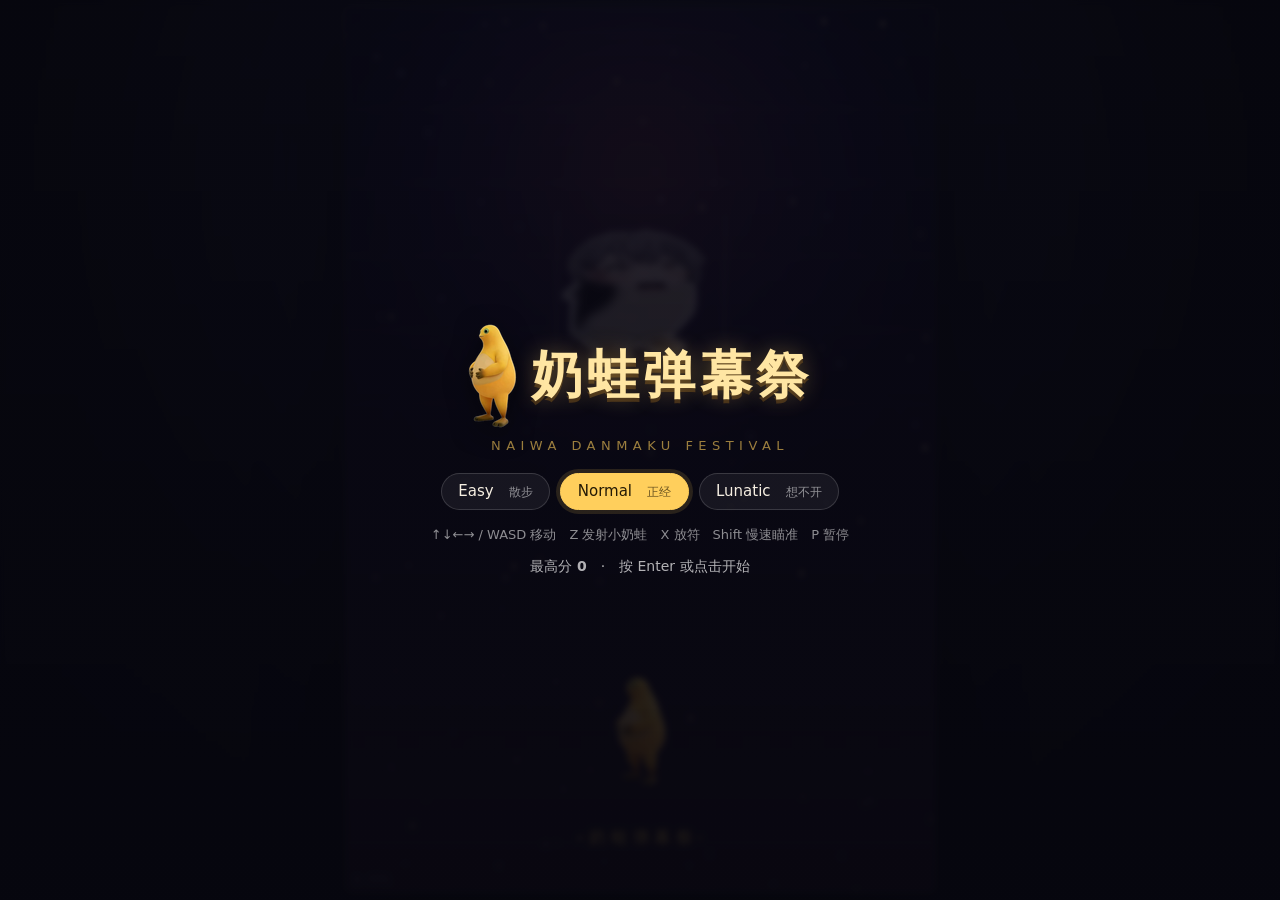
==== play-standalone.html @ 5bd180cc "Naiwa Danmaku Festival: canvas shmup, ready for GitHub Pages" ====
<!DOCTYPE html>
<html lang="zh-CN">
<head>
<meta charset="utf-8">
<meta name="viewport" content="width=device-width, initial-scale=1, maximum-scale=1, user-scalable=no">
<title>奶蛙弹幕祭 · Naiwa Danmaku</title>

<style>
﻿:root {
  --ink: #0b0b17;
  --paper: #f6efe2;
  --accent: #ffcf5c;
  --red: #ff5d5d;
  --teal: #57d6c4;
}

* { box-sizing: border-box; }

html, body {
  margin: 0;
  height: 100%;
  background: radial-gradient(circle at 50% 20%, #1b1b34 0%, #08080f 60%, #04040a 100%);
  color: var(--paper);
  font-family: "Noto Sans SC", "PingFang SC", "Microsoft YaHei", system-ui, sans-serif;
  overflow: hidden;
  -webkit-user-select: none;
  user-select: none;
}

#wrap {
  position: relative;
  height: 100%;
  display: flex;
  align-items: center;
  justify-content: center;
}

#game {
  display: block;
  width: 480px;
  height: 720px;
  border-radius: 6px;
  box-shadow: 0 0 0 1px #ffffff14, 0 30px 80px #000000b0;
  background: #07070f;
  touch-action: none;
}

.screen {
  position: absolute;
  inset: 0;
  display: flex;
  flex-direction: column;
  align-items: center;
  justify-content: center;
  gap: 10px;
  padding: 6vh 8vw;
  text-align: center;
  background: linear-gradient(180deg, #07070fb8, #07070fe0);
  backdrop-filter: blur(3px);
  z-index: 5;
}

.screen.hidden { display: none; }

.logo { display: flex; align-items: center; gap: 14px; }
.logo img { height: clamp(56px, 12vh, 104px); filter: drop-shadow(0 6px 12px #0008); }
.logo h1 {
  margin: 0;
  font-size: clamp(28px, 6vh, 52px);
  letter-spacing: 0.08em;
  color: #ffe6a3;
  text-shadow: 0 0 22px #ffcf5c55, 0 4px 0 #a8701a55;
}

.sub {
  margin: 0;
  letter-spacing: 0.42em;
  font-size: clamp(9px, 1.5vh, 13px);
  color: #ffcf5c99;
}

.menu { display: flex; gap: 10px; margin: 10px 0 4px; flex-wrap: wrap; justify-content: center; }

.menu button {
  font: inherit;
  font-size: clamp(12px, 1.9vh, 15px);
  padding: 0.55em 1.1em;
  color: #f6efe2;
  background: #ffffff0f;
  border: 1px solid #ffffff26;
  border-radius: 999px;
  cursor: pointer;
  transition: 140ms ease;
}

.menu button span { color: #ffffff88; font-size: 0.82em; }
.menu button:hover { background: #ffffff1f; transform: translateY(-1px); }
.menu button.on {
  background: #ffcf5c;
  color: #241a05;
  border-color: #ffcf5c;
  box-shadow: 0 0 0 4px #ffcf5c22;
}
.menu button.on span { color: #241a05aa; }

.hint { margin: 0; font-size: clamp(10px, 1.6vh, 13px); color: #ffffff8a; line-height: 1.7; }
.best { margin: 2px 0 0; font-size: clamp(11px, 1.7vh, 14px); color: #ffffffb0; }
.best b { color: var(--accent); }

#over h2, #pause h2 {
  margin: 0 0 6px;
  font-size: clamp(24px, 5vh, 40px);
  color: #ffe6a3;
  letter-spacing: 0.1em;
}

.stats {
  display: grid;
  grid-template-columns: repeat(2, minmax(110px, auto));
  gap: 6px 26px;
  font-size: clamp(12px, 1.9vh, 15px);
  color: #ffffffcc;
  margin: 6px 0 10px;
}
.stats div:nth-child(odd) { color: #ffffff77; text-align: right; }
.stats div:nth-child(even) { text-align: left; color: #ffe6a3; font-variant-numeric: tabular-nums; }

#loading {
  position: absolute;
  inset: 0;
  display: flex;
  align-items: center;
  justify-content: center;
  background: #07070f;
  color: #ffffff66;
  letter-spacing: 0.3em;
  font-size: 13px;
  z-index: 9;
}
#loading.done { display: none; }

#stats {
  position: absolute;
  left: 8px;
  top: 8px;
  z-index: 20;
  font: 11px/1.5 ui-monospace, Consolas, monospace;
  color: #7dffb2;
  white-space: pre;
  text-shadow: 0 1px 2px #000;
  pointer-events: none;
}

#errbox {
  position: absolute;
  left: 0;
  right: 0;
  top: 0;
  z-index: 30;
  padding: 8px 12px;
  background: #c0232b;
  color: #fff;
  font: 12px/1.5 ui-monospace, monospace;
  white-space: pre-wrap;
  display: none;
}

</style>
</head>
<body>
<div id="wrap">
  <canvas id="game" width="480" height="720"></canvas>

  <div id="title" class="screen">
    <div class="logo">
      <img src="assets/player/idle.png" alt="">
      <h1>奶蛙弹幕祭</h1>
    </div>
    <p class="sub">NAIWA&nbsp;DANMAKU&nbsp;FESTIVAL</p>
    <div class="menu">
      <button data-diff="easy">Easy　<span>散步</span></button>
      <button data-diff="normal" class="on">Normal　<span>正经</span></button>
      <button data-diff="lunatic">Lunatic　<span>想不开</span></button>
    </div>
    <p class="hint">↑↓←→ / WASD 移动　Z 发射小奶蛙　X 放符　Shift 慢速瞄准　P 暂停</p>
    <p class="best">最高分 <b id="bestScore">0</b>　·　按 Enter 或点击开始</p>
  </div>

  <div id="pause" class="screen hidden">
    <h2>暂停</h2>
    <p>P 继续　R 重来　Esc 回标题</p>
  </div>

  <div id="over" class="screen hidden">
    <h2 id="overTitle">游戏结束</h2>
    <div class="stats" id="overStats"></div>
    <p class="hint">按 R 重来　Esc 回标题</p>
  </div>

  <div id="loading">加载中…</div>
</div>
<script>
(function(){
"use strict";
// ==== assets.js =================================================
const FILES = {
  idle: '[data-uri]',
  shoot: '[data-uri]',
  hurt: '[data-uri]',
  down: '[data-uri]',
  shot: '[data-uri]',
  ring: '[data-uri]',
  boss: '[data-uri]',
  grunt: '[data-uri]',
  gruntDark: '[data-uri]',
};

const IMG = {};

function loadImage(src) {
  return new Promise((resolve) => {
    const img = new Image();
    img.onload = () => resolve(img);
    img.onerror = () => resolve(null);
    img.src = src;
  });
}

async function loadAssets() {
  const keys = Object.keys(FILES);
  const imgs = await Promise.all(keys.map((k) => loadImage(FILES[k])));
  keys.forEach((k, i) => { IMG[k] = imgs[i]; });
  return IMG;
}

function sprite(ctx, img, x, y, scale = 1, rot = 0, alpha = 1, flip = false) {
  if (!img) return;
  const w = img.width * scale;
  const h = img.height * scale;
  ctx.save();
  ctx.globalAlpha = alpha;
  ctx.translate(x, y);
  if (rot) ctx.rotate(rot);
  if (flip) ctx.scale(-1, 1);
  ctx.drawImage(img, -w / 2, -h / 2, w, h);
  ctx.restore();
}

// ==== audio.js ==================================================
// Tiny WebAudio synth: no asset files, everything is generated.
let audioCtx = null;
let masterGain = null;
let audioMuted = false;

function ensure() {
  if (audioCtx) return audioCtx;
  const AC = window.AudioContext || window.webkitAudioContext;
  if (!AC) return null;
  audioCtx = new AC();
  masterGain = audioCtx.createGain();
  masterGain.gain.value = 0.22;
  masterGain.connect(audioCtx.destination);
  return audioCtx;
}

function resumeAudio() {
  const c = ensure();
  if (c && c.state === 'suspended') c.resume();
}

function toggleMute() {
  audioMuted = !audioMuted;
  if (masterGain) masterGain.gain.value = audioMuted ? 0 : 0.22;
  return audioMuted;
}

function isMuted() { return audioMuted; }

function tone({ freq = 440, freq2 = null, dur = 0.08, type = 'square', gain = 0.5, delay = 0 }) {
  const c = ensure();
  if (!c || audioMuted) return;
  const t0 = c.currentTime + delay;
  const osc = c.createOscillator();
  const g = c.createGain();
  osc.type = type;
  osc.frequency.setValueAtTime(freq, t0);
  if (freq2) osc.frequency.exponentialRampToValueAtTime(Math.max(30, freq2), t0 + dur);
  g.gain.setValueAtTime(0.0001, t0);
  g.gain.exponentialRampToValueAtTime(gain, t0 + 0.008);
  g.gain.exponentialRampToValueAtTime(0.0001, t0 + dur);
  osc.connect(g).connect(masterGain);
  osc.start(t0);
  osc.stop(t0 + dur + 0.02);
}

function noise({ dur = 0.25, gain = 0.5, hp = 400, lp = 3000, delay = 0 }) {
  const c = ensure();
  if (!c || audioMuted) return;
  const t0 = c.currentTime + delay;
  const len = Math.floor(c.sampleRate * dur);
  const buf = c.createBuffer(1, len, c.sampleRate);
  const data = buf.getChannelData(0);
  for (let i = 0; i < len; i++) data[i] = (Math.random() * 2 - 1) * (1 - i / len) ** 2;
  const src = c.createBufferSource();
  src.buffer = buf;
  const bp = c.createBiquadFilter();
  bp.type = 'bandpass';
  bp.frequency.value = hp;
  bp.frequency.exponentialRampToValueAtTime(Math.max(60, lp), t0 + dur);
  const g = c.createGain();
  g.gain.value = gain;
  src.connect(bp).connect(g).connect(masterGain);
  src.start(t0);
}

const sfx = {
  shoot() { tone({ freq: 720, freq2: 480, dur: 0.045, type: 'square', gain: 0.10 }); },
  hit() { tone({ freq: 300, freq2: 120, dur: 0.05, type: 'sawtooth', gain: 0.14 }); },
  kill() { noise({ dur: 0.16, gain: 0.35, hp: 1200, lp: 300 }); },
  graze() { tone({ freq: 1500, freq2: 1900, dur: 0.035, type: 'sine', gain: 0.13 }); },
  hurt() {
    noise({ dur: 0.5, gain: 0.7, hp: 900, lp: 120 });
    tone({ freq: 220, freq2: 60, dur: 0.45, type: 'triangle', gain: 0.35 });
  },
  bomb() {
    noise({ dur: 0.9, gain: 0.6, hp: 300, lp: 4000 });
    tone({ freq: 90, freq2: 40, dur: 0.8, type: 'sine', gain: 0.4 });
  },
  boss() {
    tone({ freq: 160, freq2: 90, dur: 0.6, type: 'sawtooth', gain: 0.18 });
    noise({ dur: 0.5, gain: 0.25, hp: 300, lp: 900 });
  },
  spell() {
    [0, 0.09, 0.18].forEach((d, i) => tone({
      freq: 520 + i * 160, freq2: 700 + i * 200, dur: 0.16, type: 'triangle', gain: 0.2, delay: d,
    }));
  },
  start() {
    [523, 659, 784, 1046].forEach((f, i) => tone({
      freq: f, dur: 0.13, type: 'triangle', gain: 0.18, delay: i * 0.075,
    }));
  },
};

// ==== music.js ==================================================
// Background music: a plain <audio> element, started on the first user gesture
// (browsers block autoplay otherwise). Volume ducks a little when paused.
let audioEl = null;
let muted = false;
let started = false;
let baseVolume = 0.34;

function initMusic(src) {
  audioEl = new Audio(src);
  audioEl.loop = true;
  audioEl.preload = 'auto';
  audioEl.crossOrigin = 'anonymous';
  audioEl.volume = 0;
  audioEl.addEventListener('error', () => {
    audioEl = null;
  });
  // warm the cache without playing
  audioEl.load();
  return audioEl;
}

function musicStart() {
  if (!audioEl) return;
  started = true;
  const p = audioEl.play();
  if (p && typeof p.catch === 'function') p.catch(() => {});
  fadeTo(muted ? 0 : baseVolume, 900);
}

function musicPause() {
  if (!audioEl || !started) return;
  fadeTo(0, 260);
}

function musicResume() {
  if (!audioEl || !started) return;
  if (audioEl.paused) {
    const p = audioEl.play();
    if (p && typeof p.catch === 'function') p.catch(() => {});
  }
  fadeTo(muted ? 0 : baseVolume, 500);
}

function musicToggleMute() {
  muted = !muted;
  if (audioEl && started) fadeTo(muted ? 0 : baseVolume, 220);
  return muted;
}

function musicSetVolume(v) {
  baseVolume = Math.max(0, Math.min(1, v));
  if (audioEl && started) audioEl.volume = muted ? 0 : baseVolume;
}

function musicReady() {
  return !!audioEl;
}

function musicStatus() {
  if (!audioEl) return { ok: false };
  return {
    ok: true,
    src: audioEl.currentSrc ? audioEl.currentSrc.slice(0, 24) : null,
    dur: Math.round((audioEl.duration || 0) * 10) / 10,
    ready: audioEl.readyState,
    paused: audioEl.paused,
    vol: Math.round(audioEl.volume * 100) / 100,
    loop: audioEl.loop,
    muted,
    err: audioEl.error ? audioEl.error.code : null,
  };
}

let fadeTimer = null;
function fadeTo(target, ms) {
  if (!audioEl) return;
  if (fadeTimer) clearInterval(fadeTimer);
  const from = audioEl.volume;
  const t0 = performance.now();
  fadeTimer = setInterval(() => {
    const k = Math.min(1, (performance.now() - t0) / ms);
    audioEl.volume = Math.max(0, Math.min(1, from + (target - from) * k));
    if (k >= 1) {
      clearInterval(fadeTimer);
      fadeTimer = null;
    }
  }, 40);
}

// ==== input.js ==================================================
// Keyboard + touch + headless autopilot source.
const keys = new Set();
const pointer = { active: false, x: 0, y: 0 };

const LEFT = ['ArrowLeft', 'KeyA'];
const RIGHT = ['ArrowRight', 'KeyD'];
const UP = ['ArrowUp', 'KeyW'];
const DOWN = ['ArrowDown', 'KeyS'];
const SHOOT = ['KeyZ', 'KeyJ', 'Space'];
const BOMB = ['KeyX', 'KeyK'];
const FOCUS = ['ShiftLeft', 'ShiftRight'];

const listeners = { press: [] };

function onPress(fn) { listeners.press.push(fn); }

function emit(code, ev) {
  for (const fn of listeners.press) fn(code, ev);
}

function initInput(canvas) {
  addEventListener('keydown', (e) => {
    if (e.repeat) return;
    keys.add(e.code);
    if (['ArrowUp', 'ArrowDown', 'ArrowLeft', 'ArrowRight', 'Space'].includes(e.code)) e.preventDefault();
    emit(e.code, e);
  });
  addEventListener('keyup', (e) => keys.delete(e.code));
  addEventListener('blur', () => keys.clear());

  const toLocal = (clientX, clientY) => {
    const r = canvas.getBoundingClientRect();
    return {
      x: ((clientX - r.left) / r.width) * canvas.width,
      y: ((clientY - r.top) / r.height) * canvas.height,
    };
  };
  const down = (e) => {
    pointer.active = true;
    const p = toLocal(e.clientX, e.clientY);
    pointer.x = p.x; pointer.y = p.y;
    e.preventDefault();
  };
  const move = (e) => {
    if (!pointer.active) return;
    const p = toLocal(e.clientX, e.clientY);
    pointer.x = p.x; pointer.y = p.y;
  };
  const up = () => { pointer.active = false; };
  canvas.addEventListener('pointerdown', down);
  canvas.addEventListener('pointermove', move);
  addEventListener('pointerup', up);
  addEventListener('pointercancel', up);
}

const held = (...codes) => codes.some((c) => keys.has(c));
const axisX = () => (held(...LEFT) ? -1 : 0) + (held(...RIGHT) ? 1 : 0);
const axisY = () => (held(...UP) ? -1 : 0) + (held(...DOWN) ? 1 : 0);
const shooting = () => held(...SHOOT);
const focusing = () => held(...FOCUS);
const bombing = () => held(...BOMB);

// Autopilot drives the same "held" queries through this override.
let auto = null;
function setAutoInput(fn) { auto = fn; }
const autoState = () => (auto ? auto() : null);

// ==== bullets.js ================================================
const FIELD = { w: 480, h: 720 };

const BULLET_COLORS = [
  { core: '#fff6fd', mid: '#ff5c9d', edge: '#7a0b3d' },
  { core: '#fffdf0', mid: '#ffcc4d', edge: '#7a4a00' },
  { core: '#f2ffff', mid: '#57d6ff', edge: '#04406b' },
  { core: '#f7f0ff', mid: '#b07bff', edge: '#3d1273' },
  { core: '#f4fff2', mid: '#6ef58a', edge: '#0c5222' },
  { core: '#fff2f0', mid: '#ff8b5c', edge: '#6b1f05' },
];

class Pools {
  constructor() {
    this.pb = [];       // player bullets
    this.eb = [];       // enemy bullets
    this.fx = [];       // particles
    this.texts = [];    // floating score texts
  }

  clearEnemyBullets(scoreFn) {
    for (const b of this.eb) {
      if (!b.alive) continue;
      if (b.point) {
        this.spark(b.x, b.y, 1, BULLET_COLORS[b.color].mid, 2);
        b.alive = false;
        if (scoreFn) scoreFn(b.grazeValue || 0);
      } else {
        b.alive = false;
      }
    }
  }

  spark(x, y, n, color, speed = 2.2, life = 0.5) {
    for (let i = 0; i < n; i++) {
      const a = Math.random() * Math.PI * 2;
      const s = speed * (0.35 + Math.random() * 0.9);
      this.fx.push({
        x, y,
        vx: Math.cos(a) * s * 60,
        vy: Math.sin(a) * s * 60,
        life: life * (0.6 + Math.random() * 0.7),
        max: life,
        color,
        size: 1.2 + Math.random() * 2.2,
      });
    }
  }

  burst(x, y, color) {
    this.spark(x, y, 18, color, 3.4, 0.7);
    this.spark(x, y, 10, '#ffffff', 1.6, 0.4);
  }

  floatText(x, y, text, color = '#ffe6a3') {
    this.texts.push({ x, y, text, color, life: 0.9, max: 0.9 });
  }

  addPlayerBullet(x, y, vx, vy, dmg = 1) {
    if (this.pb.length > 400) return;
    this.created = (this.created || 0) + 1;
    this.pb.push({ x, y, vx, vy, dmg, alive: true, spin: Math.random() * 6 });
  }

  addEnemyBullet(x, y, vx, vy, r = 5, color = 0, opts = {}) {
    if (this.eb.length > 2200) return null;
    const b = {
      x, y, vx, vy, r, color, alive: true,
      point: !!opts.point, grazeValue: opts.grazeValue || 0,
      born: 0, spin: Math.random() * 6.28, kind: opts.kind || 'circle',
    };
    this.eb.push(b);
    return b;
  }

  update(dt) {
    for (const b of this.pb) {
      if (!b.alive) continue;
      b.x += b.vx * dt;
      b.y += b.vy * dt;
      b.spin += dt * 8;
      if (b.y < -40 || b.y > FIELD.h + 40 || b.x < -40 || b.x > FIELD.w + 40) b.alive = false;
    }
    for (const b of this.eb) {
      if (!b.alive) continue;
      b.x += b.vx * dt;
      b.y += b.vy * dt;
      b.born += dt;
      b.spin += dt * 3;
      if (b.y < -60 || b.y > FIELD.h + 60 || b.x < -60 || b.x > FIELD.w + 60) b.alive = false;
    }
    for (const p of this.fx) {
      p.life -= dt;
      p.x += p.vx * dt;
      p.y += p.vy * dt;
      p.vx *= 0.96;
      p.vy *= 0.96;
    }
    for (const t of this.texts) {
      t.life -= dt;
      t.y -= 34 * dt;
    }
    if (this.pb.length > 300) this.pb = this.pb.filter((b) => b.alive);
    if (this.eb.length > 700) this.eb = this.eb.filter((b) => b.alive);
    this.fx = this.fx.filter((p) => p.life > 0);
    this.texts = this.texts.filter((t) => t.life > 0);
  }

  drawPlayerBullets(ctx, shotImg) {
    for (const b of this.pb) {
      if (!b.alive) continue;
      const s = 0.42 + 0.05 * Math.sin(b.spin);
      if (shotImg) {
        ctx.save();
        ctx.globalCompositeOperation = 'lighter';
        const g = ctx.createRadialGradient(b.x, b.y, 0, b.x, b.y, 16);
        g.addColorStop(0, '#ffe9a8dd');
        g.addColorStop(1, '#ffe9a800');
        ctx.fillStyle = g;
        ctx.fillRect(b.x - 16, b.y - 16, 32, 32);
        ctx.restore();
        ctx.save();
        ctx.translate(b.x, b.y);
        ctx.rotate(Math.sin(b.spin) * 0.25);
        ctx.drawImage(shotImg, -shotImg.width * s / 2, -shotImg.height * s / 2,
          shotImg.width * s, shotImg.height * s);
        ctx.restore();
      } else {
        ctx.fillStyle = '#ffe9a8';
        ctx.beginPath();
        ctx.arc(b.x, b.y, 4, 0, 6.283);
        ctx.fill();
      }
    }
  }

  drawEnemyBullets(ctx) {
    for (const b of this.eb) {
      if (!b.alive) continue;
      const c = BULLET_COLORS[b.color % BULLET_COLORS.length];
      const r = b.r;
      ctx.save();
      ctx.globalCompositeOperation = 'lighter';
      const glow = ctx.createRadialGradient(b.x, b.y, r * 0.2, b.x, b.y, r * 2.6);
      glow.addColorStop(0, c.mid + 'aa');
      glow.addColorStop(0.55, c.mid + '33');
      glow.addColorStop(1, c.mid + '00');
      ctx.fillStyle = glow;
      ctx.fillRect(b.x - r * 2.6, b.y - r * 2.6, r * 5.2, r * 5.2);
      ctx.restore();

      const grd = ctx.createRadialGradient(
        b.x - r * 0.32, b.y - r * 0.36, r * 0.1, b.x, b.y, r,
      );
      grd.addColorStop(0, c.core);
      grd.addColorStop(0.45, c.mid);
      grd.addColorStop(1, c.edge);
      ctx.fillStyle = grd;
      ctx.beginPath();
      ctx.arc(b.x, b.y, r, 0, 6.283);
      ctx.fill();

      ctx.fillStyle = '#ffffffcc';
      ctx.beginPath();
      ctx.arc(b.x - r * 0.3, b.y - r * 0.34, r * 0.28, 0, 6.283);
      ctx.fill();
    }
  }

  drawFx(ctx) {
    ctx.save();
    ctx.globalCompositeOperation = 'lighter';
    for (const p of this.fx) {
      ctx.globalAlpha = Math.max(0, p.life / p.max) * 0.9;
      ctx.fillStyle = p.color;
      ctx.beginPath();
      ctx.arc(p.x, p.y, p.size, 0, 6.283);
      ctx.fill();
    }
    ctx.restore();
    ctx.save();
    ctx.textAlign = 'center';
    ctx.font = '600 13px "Noto Sans SC", system-ui, sans-serif';
    for (const t of this.texts) {
      ctx.globalAlpha = Math.min(1, t.life / t.max * 1.6);
      ctx.fillStyle = t.color;
      ctx.fillText(t.text, t.x, t.y);
    }
    ctx.restore();
  }
}

const BULLET_PALETTE = BULLET_COLORS;

// ==== player.js =================================================



const NORMAL_SPEED = 252;
const FOCUS_SPEED = 104;
const HIT_R = 3.2;
const GRAZE_R = 30;
const SHOT_INTERVAL = 0.072;

class Player {
  constructor(pools) {
    this.pools = pools;
    this.reset();
  }

  reset() {
    this.x = FIELD.w / 2;
    this.y = FIELD.h - 96;
    this.vx = 0;
    this.vy = 0;
    this.lives = 3;
    this.bombs = 2;
    this.invuln = 1.4;
    this.shootTimer = 0;
    this.shootAnim = 0;
    this.alive = true;
    this.deathTimer = 0;
    this.bombTimer = 0;
    this.focus = false;
    this.grazeFlash = 0;
    this.tilt = 0;
  }

  get hitX() { return this.x; }
  get hitY() { return this.y + 12; }

  fire() {
    const p = this.pools;
    const y = this.y - 26;
    const spread = this.focus ? 0.055 : 0.14;
    for (let i = -1; i <= 1; i++) {
      const a = -Math.PI / 2 + i * spread;
      p.addPlayerBullet(this.x + i * 7, y, Math.cos(a) * 780, Math.sin(a) * 780, 1);
    }
    this.shootAnim = 0.12;
    if (this.statSink) this.statSink.shots += 3;
    sfx.shoot();
  }

  bomb() {
    if (this.bombs <= 0 || this.bombTimer > 0) return false;
    this.bombs -= 1;
    this.bombTimer = 1.05;
    this.invuln = Math.max(this.invuln, 1.7);
    this.pools.clearEnemyBullets(null);
    this.pools.spark(this.x, this.y, 60, '#ffe6a3', 5, 1.0);
    sfx.bomb();
    return true;
  }

  hurt() {
    if (this.invuln > 0 || !this.alive) return false;
    this.lives -= 1;
    this.invuln = 2.4;
    this.pools.clearEnemyBullets(null);
    this.pools.burst(this.hitX, this.hitY, '#ff8fa3');
    this.x = FIELD.w / 2;
    this.y = FIELD.h - 110;
    sfx.hurt();
    if (this.lives < 0) {
      this.alive = false;
      this.deathTimer = 0;
    }
    return true;
  }

  update(dt, input) {
    this.invuln = Math.max(0, this.invuln - dt);
    this.shootAnim = Math.max(0, this.shootAnim - dt);
    this.bombTimer = Math.max(0, this.bombTimer - dt);
    this.grazeFlash = Math.max(0, this.grazeFlash - dt);
    if (!this.alive) {
      this.deathTimer += dt;
      return;
    }

    const focus = !!input.focus;
    this.focus = focus;
    const speed = focus ? FOCUS_SPEED : NORMAL_SPEED;
    let ax = input.ax || 0;
    let ay = input.ay || 0;
    const len = Math.hypot(ax, ay) || 1;
    ax /= len; ay /= len;

    if (input.pointer) {
      const dx = input.pointer.x - this.x;
      const dy = input.pointer.y - this.y;
      const d = Math.hypot(dx, dy);
      if (d > 4) {
        const step = Math.min(d, (focus ? 620 : 900) * dt);
        this.x += (dx / d) * step;
        this.y += (dy / d) * step;
      }
    } else {
      this.x += ax * speed * dt;
      this.y += ay * speed * dt;
    }
    this.tilt += ((ax * 0.12) - this.tilt) * Math.min(1, dt * 10);

    this.x = Math.max(20, Math.min(FIELD.w - 20, this.x));
    this.y = Math.max(96, Math.min(FIELD.h - 34, this.y));

    this.shootTimer -= dt;
    if (input.shoot && this.shootTimer <= 0) {
      this.shootTimer = SHOT_INTERVAL;
      this.fire();
    }
    if (input.bomb) this.bomb();
  }

  collide(pools) {
    if (!this.alive || this.invuln > 0) return 0;
    let grazed = 0;
    const hx = this.hitX;
    const hy = this.hitY;
    for (const b of pools.eb) {
      if (!b.alive) continue;
      const dx = b.x - hx;
      const dy = b.y - hy;
      const d2 = dx * dx + dy * dy;
      const hitR = b.r + HIT_R;
      if (d2 < hitR * hitR) {
        this.hurt();
        return grazed;
      }
      const gR = b.r + GRAZE_R;
      if (!b.grazed && d2 < gR * gR) {
        b.grazed = true;
        grazed += 1;
        this.grazeFlash = 0.25;
        pools.spark(b.x, b.y, 3, '#ffe6a3', 1.4, 0.35);
      }
    }
    return grazed;
  }

  draw(ctx, time) {
    const blink = this.invuln > 0 && Math.floor(this.invuln * 14) % 2 === 0;
    if (!this.alive) {
      sprite(ctx, IMG.down, this.x, this.y + 6, 0.86, 0, 0.85);
      return;
    }
    const shooting = this.shootAnim > 0;
    const img = this.invuln > 0.05 ? (shooting ? IMG.shoot : IMG.hurt) : (shooting ? IMG.shoot : IMG.idle);
    const bob = Math.sin(time * 3.4) * 1.6;
    const squash = 1 + (shooting ? 0.05 : 0) + (this.bombTimer > 0 ? 0.06 : 0);
    ctx.save();
    ctx.globalAlpha = blink ? 0.55 : 1;
    if (this.focus) {
      ctx.save();
      ctx.globalAlpha = 0.55 + Math.sin(time * 8) * 0.12;
      sprite(ctx, IMG.ring, this.x, this.y + 4, 0.95, time * 0.6);
      ctx.restore();
    }
    ctx.save();
    ctx.translate(this.x, this.y + bob);
    ctx.rotate(this.tilt * 0.35);
    ctx.scale(1 / Math.sqrt(squash), squash);
    ctx.drawImage(img, -img.width * 0.86 / 2, -img.height * 0.86 / 2,
      img.width * 0.86, img.height * 0.86);
    ctx.restore();
    ctx.restore();

    if (this.focus) {
      ctx.save();
      ctx.globalCompositeOperation = 'lighter';
      const g = ctx.createRadialGradient(this.hitX, this.hitY, 0, this.hitX, this.hitY, 16);
      g.addColorStop(0, '#fff6d0');
      g.addColorStop(0.35, '#ff6f9155');
      g.addColorStop(1, '#ff6f9100');
      ctx.fillStyle = g;
      ctx.fillRect(this.hitX - 16, this.hitY - 16, 32, 32);
      ctx.restore();
    }
    ctx.save();
    ctx.fillStyle = '#ff4d6d';
    ctx.beginPath();
    ctx.arc(this.hitX, this.hitY, HIT_R, 0, 6.283);
    ctx.fill();
    ctx.strokeStyle = '#fff';
    ctx.lineWidth = 1;
    ctx.beginPath();
    ctx.arc(this.hitX, this.hitY, HIT_R + 1.6, 0, 6.283);
    ctx.stroke();
    ctx.restore();

    if (this.bombTimer > 0) {
      const k = 1 - this.bombTimer / 1.05;
      ctx.save();
      ctx.globalCompositeOperation = 'lighter';
      ctx.strokeStyle = `rgba(255,231,163,${(1 - k) * 0.9})`;
      ctx.lineWidth = 6 * (1 - k) + 1;
      ctx.beginPath();
      ctx.arc(this.x, this.y, 40 + k * 460, 0, 6.283);
      ctx.stroke();
      ctx.restore();
    }
  }
}

// ==== enemy.js ==================================================



const TAU = Math.PI * 2;

const DIFFS = {
  easy: { label: 'Easy', hp: 0.72, speed: 0.88, density: 0.8, lives: 4, bombs: 3, score: 0.9 },
  normal: { label: 'Normal', hp: 1, speed: 1, density: 1, lives: 3, bombs: 2, score: 1 },
  lunatic: { label: 'Lunatic', hp: 1.4, speed: 1.16, density: 1.3, lives: 3, bombs: 2, score: 1.35 },
};

function aimAt(px, py, x, y, speed) {
  const dx = px - x;
  const dy = py - y;
  const d = Math.hypot(dx, dy) || 1;
  return { vx: (dx / d) * speed, vy: (dy / d) * speed };
}

class Grunt {
  constructor(x, y, world, opts = {}) {
    this.x = x;
    this.y = y;
    this.t = Math.random() * TAU;
    this.hp = 7;
    this.r = 22;
    this.dead = false;
    this.hitFlash = 0;
    this.fireTimer = 1.1 + Math.random() * 0.9;
    this.dir = opts.dir || 1;
    this.world = world;
    this.drift = 26 + Math.random() * 22;
    this.spin = Math.random() * TAU;
    this.enter = 0;
  }

  update(dt) {
    const w = this.world;
    this.t += dt;
    this.enter = Math.min(1, this.enter + dt * 2.2);
    this.y += 46 * dt * (this.enter < 1 ? 1.8 : 1);
    this.x += Math.sin(this.t * 1.5) * this.drift * dt * 2.2;
    this.hitFlash = Math.max(0, this.hitFlash - dt * 6);
    this.spin += dt * 2;

    this.fireTimer -= dt;
    if (this.fireTimer <= 0 && this.y > 40 && this.y < FIELD.h * 0.62) {
      this.fireTimer = (w.diff.density > 1 ? 1.35 : 1.85) + Math.random() * 0.5;
      const p = w.player;
      const base = aimAt(p.hitX, p.hitY, this.x, this.y + 10, 158 * w.diff.speed);
      const spread = w.diff.density > 1 ? 0.24 : 0.3;
      for (let i = -1; i <= 1; i++) {
        const a = Math.atan2(base.vy, base.vx) + i * spread;
        w.pools.addEnemyBullet(this.x, this.y + 10,
          Math.cos(a) * 158 * w.diff.speed, Math.sin(a) * 158 * w.diff.speed, 5.6, 4);
      }
      sfx.hit();
    }

    if (this.y > FIELD.h + 60) this.dead = true;
  }

  hit(damage, world) {
    this.hp -= damage;
    this.hitFlash = 1;
    if (this.hp <= 0 && !this.dead) {
      this.dead = true;
      world.pools.burst(this.x, this.y, '#ffcf5c');
      world.addScore(120);
      world.pools.floatText(this.x, this.y - 12, '+120');
      sfx.kill();
      if (Math.random() < 0.16) world.dropItem(this.x, this.y);
    }
  }

  draw(ctx) {
    const wob = Math.sin(this.t * 9) * 0.09;
    const scale = 0.72 * (0.9 + this.enter * 0.1);
    ctx.save();
    ctx.translate(this.x, this.y);
    ctx.rotate(wob);
    if (this.hitFlash > 0) {
      ctx.save();
      ctx.globalCompositeOperation = 'lighter';
      ctx.globalAlpha = this.hitFlash * 0.7;
      ctx.drawImage(IMG.gruntDark, -IMG.grunt.width * 0.36, -IMG.grunt.height * 0.36,
        IMG.grunt.width * 0.72, IMG.grunt.height * 0.72);
      ctx.restore();
    }
    ctx.drawImage(IMG.grunt, -IMG.grunt.width * scale / 2, -IMG.grunt.height * scale / 2,
      IMG.grunt.width * scale, IMG.grunt.height * scale);
    ctx.restore();
  }
}

class SpellCard {
  constructor(name, ja, hp, seconds) {
    this.name = name;
    this.ja = ja;
    this.hp = hp;
    this.seconds = seconds;
  }
}

class Boss {
  constructor(world) {
    this.world = world;
    const d = world.diff;
    this.baseHp = 430 * d.hp;
    this.x = FIELD.w / 2;
    this.y = 168;
    this.t = 0;
    this.phase = 0;
    this.spellIndex = 0;
    this.hitFlash = 0;
    this.entering = 1;
    this.enterTimer = 0;
    this.phaseBreak = 0;
    this.timer = 0;
    this.dir = 1;
    this.spiralAngle = 0;
    this.dead = false;
    this.bulletTimer = 0;
    this.ringTimer = 0;
    this.wallTimer = 0;
    this.spells = [
      new SpellCard('开场符「笑到打鸣」', 'Laughter Spell', this.baseHp, 34),
      new SpellCard('混乱符「摇头大旋风」', 'Shaking Spell', this.baseHp * 1.05, 32),
      new SpellCard('终符「笑到模糊」', 'Blur Finale', this.baseHp * 1.15, 36),
    ];
    this.active = null;
    this.startPhase(0, true);
  }

  get hp() { return this.active ? this.active.hp : 0; }
  get maxHp() { return this.active ? this.active.maxHp : 1; }

  startPhase(i, silent = false) {
    this.phase = i;
    this.spellIndex = i;
    const s = this.spells[i];
    this.active = { name: s.name, ja: s.ja, hp: s.hp, maxHp: s.hp, seconds: s.seconds };
    this.timer = s.seconds;
    this.phaseBreak = silent ? 0 : 1.15;
    this.bulletTimer = 0;
    this.ringTimer = 0;
    this.wallTimer = 0;
    this.dir = Math.random() < 0.5 ? -1 : 1;
    if (!silent) {
      this.world.pools.clearEnemyBullets(null);
      this.world.banner(`${s.name}`, s.ja);
      sfx.spell();
    }
  }

  nextPhase() {
    this.world.pools.burst(this.x, this.y, '#ffd166');
    this.world.addScore(2400);
    if (this.phase >= this.spells.length - 1) {
      this.dead = true;
      this.world.onBossDead();
      return;
    }
    this.startPhase(this.phase + 1);
  }

  hit(damage) {
    if (!this.active || this.phaseBreak > 0 || this.dead) return;
    this.active.hp -= damage;
    this.hitFlash = 1;
    if (this.active.hp <= 0) this.nextPhase();
  }

  emitFan(count, speed, color, spread = 0.34) {
    const p = this.world.player;
    const base = Math.atan2(p.hitY - this.y, p.hitX - this.x);
    for (let i = 0; i < count; i++) {
      const a = base + (i - (count - 1) / 2) * spread;
      this.world.pools.addEnemyBullet(this.x, this.y + 18,
        Math.cos(a) * speed, Math.sin(a) * speed, 5.8, color);
    }
  }

  emitRing(count, speed, color, offset = 0) {
    for (let i = 0; i < count; i++) {
      const a = (i / count) * TAU + offset;
      this.world.pools.addEnemyBullet(this.x, this.y + 10,
        Math.cos(a) * speed, Math.sin(a) * speed, 5.8, color);
    }
  }

  update(dt) {
    const w = this.world;
    const d = w.diff;
    this.t += dt;
    this.hitFlash = Math.max(0, this.hitFlash - dt * 6);

    if (this.phaseBreak > 0) {
      this.phaseBreak -= dt;
      this.y += (150 - this.y) * Math.min(1, dt * 3);
      return;
    }
    if (this.dead) {
      this.y += 24 * dt;
      return;
    }
    this.timer -= dt;
    if (this.timer <= 0) {
      this.timer = this.active ? this.active.seconds : 30;
      this.nextPhase();
      return;
    }

    const swaySpeed = 0.55 + d.speed * 0.15;
    this.x = FIELD.w / 2 + Math.sin(this.t * swaySpeed) * (128 - this.phase * 12);
    this.y = 156 + Math.sin(this.t * 0.9) * 14;

    if (this.phase === 0) {
      this.bulletTimer -= dt;
      if (this.bulletTimer <= 0) {
        this.bulletTimer = 0.82 / d.density;
        this.emitFan(d.density > 1 ? 7 : 5, 150 * d.speed, 1, 0.26);
      }
      this.ringTimer -= dt;
      if (this.ringTimer <= 0) {
        this.ringTimer = 2.5 / d.density;
        this.emitRing(14, 100 * d.speed, 0, this.t);
      }
    } else if (this.phase === 1) {
      this.bulletTimer -= dt;
      if (this.bulletTimer <= 0) {
        this.bulletTimer = 0.062 / d.density;
        const arms = d.density > 1 ? 4 : 3;
        const speed = 132 * d.speed;
        for (let i = 0; i < arms; i++) {
          const a = this.spiralAngle + (i / arms) * TAU;
          this.world.pools.addEnemyBullet(this.x, this.y + 12,
            Math.cos(a) * speed, Math.sin(a) * speed, 5.4, 2);
        }
        this.spiralAngle += 0.19 * this.dir;
      }
      this.ringTimer -= dt;
      if (this.ringTimer <= 0) {
        this.ringTimer = 2.2;
        this.dir *= -1;
        this.emitFan(3, 190 * d.speed, 3, 0.16);
      }
    } else {
      this.wallTimer -= dt;
      if (this.wallTimer <= 0) {
        this.wallTimer = 1.75 / d.density;
        const count = 13;
        const gap = Math.floor(Math.random() * (count - 3)) + 1;
        for (let i = 0; i < count; i++) {
          if (i === gap || i === gap + 1) continue;
          const x = 26 + (i / (count - 1)) * (FIELD.w - 52);
          this.world.pools.addEnemyBullet(x, -12,
            Math.sin(i + this.t) * 18, (128 + Math.random() * 26) * d.speed, 5.8, 5);
        }
      }
      this.bulletTimer -= dt;
      if (this.bulletTimer <= 0) {
        this.bulletTimer = 1.05 / d.density;
        this.emitFan(d.density > 1 ? 5 : 3, 210 * d.speed, 0, 0.2);
      }
      this.ringTimer -= dt;
      if (this.ringTimer <= 0) {
        this.ringTimer = 3.1;
        this.emitRing(22, 88 * d.speed, 4, this.t * 0.5);
      }
    }
  }

  draw(ctx) {
    const base = IMG.boss;
    const scale = 0.96 + Math.sin(this.t * 6) * 0.03;
    const shake = this.hitFlash > 0 ? (Math.random() - 0.5) * 5 * this.hitFlash : 0;
    const rot = Math.sin(this.t * 7.5) * 0.06 + (this.hitFlash > 0 ? (Math.random() - 0.5) * 0.12 : 0);
    ctx.save();
    ctx.translate(this.x + shake, this.y + Math.sin(this.t * 3) * 4);
    // aura
    ctx.save();
    const auraR = 92 + Math.sin(this.t * 2.2) * 8;
    const g = ctx.createRadialGradient(0, 0, 20, 0, 0, auraR);
    g.addColorStop(0, 'rgba(255,120,190,0.20)');
    g.addColorStop(0.6, 'rgba(140,90,255,0.10)');
    g.addColorStop(1, 'rgba(80,40,160,0)');
    ctx.fillStyle = g;
    ctx.fillRect(-auraR, -auraR, auraR * 2, auraR * 2);
    ctx.restore();

    ctx.save();
    ctx.rotate(rot);
    ctx.drawImage(base, -base.width * scale / 2, -base.height * scale / 2,
      base.width * scale, base.height * scale);
    ctx.restore();

    if (this.hitFlash > 0) {
      ctx.save();
      ctx.globalCompositeOperation = 'lighter';
      ctx.globalAlpha = this.hitFlash * 0.28;
      ctx.drawImage(base, -base.width * scale / 2, -base.height * scale / 2,
        base.width * scale, base.height * scale);
      ctx.restore();
    }
    ctx.restore();
  }
}

// ==== main.js ===================================================







const canvas = document.getElementById('game');
const ctx = canvas.getContext('2d');
const params = new URLSearchParams(location.search);
const AUTOTEST = params.has('autotest');
const AUTO_SECONDS = Number(params.get('autotest') || 40);
const AUTO_GOD = params.has('god');

const el = {
  title: document.getElementById('title'),
  pause: document.getElementById('pause'),
  over: document.getElementById('over'),
  overTitle: document.getElementById('overTitle'),
  overStats: document.getElementById('overStats'),
  best: document.getElementById('bestScore'),
  loading: document.getElementById('loading'),
};

const BEST_KEY = 'naiwa-danmaku-best';

const stars = Array.from({ length: 120 }, () => ({
  x: Math.random() * FIELD.w,
  y: Math.random() * FIELD.h,
  z: 0.25 + Math.random() * 0.85,
  r: 0.4 + Math.random() * 1.5,
}));

class World {
  constructor() {
    this.pools = new Pools();
    this.player = new Player(this.pools);
    this.boss = null;
    this.grunts = [];
    this.items = [];
    this.state = 'title';
    this.diffKey = 'normal';
    this.diff = DIFFS.normal;
    this.score = 0;
    this.graze = 0;
    this.shake = 0;
    this.time = 0;
    this.bannerText = '';
    this.bannerSub = '';
    this.bannerTimer = 0;
    this.flash = 0;
    this.spawnTimer = 3;
    this.slowFrame = 0;
    this.stats = { shots: 0, hits: 0, bombsUsed: 0, deaths: 0, frames: 0 };
  }

  start(diffKey) {
    this.diffKey = diffKey;
    this.diff = DIFFS[diffKey];
    this.pools = new Pools();
    this.player = new Player(this.pools);
    this.player.lives = this.diff.lives;
    this.player.bombs = this.diff.bombs;
    this.boss = null;
    this.grunts = [];
    this.items = [];
    this.score = 0;
    this.graze = 0;
    this.time = 0;
    this.spawnTimer = 2.2;
    this.shake = 0;
    this.flash = 0;
    this.bannerTimer = 0;
    this.state = 'playing';
    this.stats = { shots: 0, hits: 0, bombsUsed: 0, deaths: 0, frames: 0 };
    el.title.classList.add('hidden');
    el.over.classList.add('hidden');
    el.pause.classList.add('hidden');
    sfx.start();
    this.boss = new Boss(this);
    this.banner('大奶蛙的追击', 'FINAL BOSS');
  }

  addScore(n) {
    this.score += Math.round(n * this.diff.score);
  }

  banner(text, sub = '') {
    this.bannerText = text;
    this.bannerSub = sub;
    this.bannerTimer = 2.6;
  }

  dropItem(x, y) {
    this.items.push({ x, y, vy: 70, kind: Math.random() < 0.35 ? 'bomb' : 'life', t: 0 });
  }

  onBossDead() {
    this.banner('笑到模糊…打完了', 'STAGE CLEAR');
    this.flash = 0.6;
    this.shake = 14;
    this.state = 'clear';
    const bonus = 6000 + this.player.lives * 1500 + this.player.bombs * 800;
    this.addScore(bonus);
    setTimeout(() => this.finish(true), 1400);
  }

  spawnGruntWave() {
    const n = this.diff.density > 1 ? 4 : 3;
    for (let i = 0; i < n; i++) {
      const x = 70 + ((i + 0.5) / n) * (FIELD.w - 140);
      this.grunts.push(new Grunt(x, -50 - i * 40, this));
    }
    this.spawnTimer = 9.5 / this.diff.density;
  }

  update(dt) {
    this.time += dt;
    for (const s of stars) {
      s.y += (16 + s.z * 46) * dt;
      if (s.y > FIELD.h) {
        s.y = -4;
        s.x = Math.random() * FIELD.w;
      }
    }

    if (this.state === 'title' || this.state === 'paused' || this.state === 'over') {
      this.bannerTimer = Math.max(0, this.bannerTimer - dt);
      this.shake = Math.max(0, this.shake - dt * 30);
      this.flash = Math.max(0, this.flash - dt);
      this.pools.update(dt);
      return;
    }

    this.stats.frames += 1;
    this.steps = (this.steps || 0) + 1;
    this.lastDt = dt;
    const input = this.readInput();
    this.lastInput = input;
    this.player.statSink = this.stats;
    this.player.update(dt, input);
    if (input.bomb && this.player.bombTimer > 0) this.stats.bombsUsed += 1;

    this.pools.update(dt);

    this.spawnTimer -= dt;
    if (this.boss && !this.boss.dead && this.boss.phaseBreak <= 0 && this.spawnTimer <= 0) {
      this.spawnGruntWave();
    }

    for (const g of this.grunts) g.update(dt);
    this.grunts = this.grunts.filter((g) => !g.dead);

    if (this.boss) {
      this.boss.update(dt);
      if (this.boss.dead && this.state === 'playing') {
        this.state = 'clear';
      }
    }

    this.checkCollisions();

    for (const it of this.items) {
      it.t += dt;
      it.y += it.vy * dt;
      it.x += Math.sin(it.t * 4) * 12 * dt;
      if (Math.hypot(it.x - this.player.x, it.y - this.player.y) < 26) {
        it.dead = true;
        if (it.kind === 'life') {
          this.player.lives = Math.min(6, this.player.lives + 1);
          this.pools.floatText(it.x, it.y, '+1 命');
        } else {
          this.player.bombs = Math.min(5, this.player.bombs + 1);
          this.pools.floatText(it.x, it.y, '+1 符');
        }
        sfx.graze();
      }
      if (it.y > FIELD.h + 20) it.dead = true;
    }
    this.items = this.items.filter((i) => !i.dead);

    const grazed = this.player.collide(this.pools);
    if (grazed > 0) {
      this.graze += grazed;
      this.addScore(grazed * 12);
      sfx.graze();
    }

    if (this.player.lives < 0 && this.player.deathTimer > 1.1) this.finish(false);

    this.bannerTimer = Math.max(0, this.bannerTimer - dt);
    this.shake = Math.max(0, this.shake - dt * 26);
    this.flash = Math.max(0, this.flash - dt * 1.6);
  }

  readInput() {
    const auto = autoInput();
    if (auto) return auto;
    return {
      ax: axisX(),
      ay: axisY(),
      shoot: shooting() || pointer.active,
      focus: focusing(),
      bomb: bombing(),
      pointer: pointer.active ? { x: pointer.x, y: pointer.y } : null,
    };
  }

  checkCollisions() {
    const pools = this.pools;
    for (const b of pools.pb) {
      if (!b.alive) continue;
      const target = this.boss && !this.boss.dead && this.boss.phaseBreak <= 0 ? this.boss : null;
      if (target) {
        const dx = b.x - target.x;
        const dy = b.y - target.y + 6;
        if (dx * dx + dy * dy < 54 * 54) {
          b.alive = false;
          this.stats.hits += 1;
          target.hit(b.dmg);
          pools.spark(b.x, b.y, 3, '#ffe6a3', 1.5, 0.3);
          sfx.hit();
          continue;
        }
      }
      for (const g of this.grunts) {
        const dx = b.x - g.x;
        const dy = b.y - g.y;
        if (dx * dx + dy * dy < 26 * 26) {
          b.alive = false;
          this.stats.hits += 1;
          g.hit(b.dmg, this);
          pools.spark(b.x, b.y, 3, '#ffd166', 1.4, 0.28);
          sfx.hit();
          break;
        }
      }
    }
  }

  finish(win) {
    if (this.state === 'over') return;
    this.state = 'over';
    const best = Math.max(this.score, Number(localStorage.getItem(BEST_KEY) || 0));
    localStorage.setItem(BEST_KEY, String(best));
    el.best.textContent = best.toLocaleString();
    el.overTitle.textContent = win ? '通关！奶蛙吃饱了' : '游戏结束';
    const s = this.stats;
    const acc = s.shots > 0 ? Math.round((s.hits / s.shots) * 100) : 0;
    el.overStats.innerHTML = [
      '得分', this.score.toLocaleString(),
      '难度', this.diff.label,
      '擦弹', this.graze,
      '残机', Math.max(0, this.player.lives),
      '命符', this.player.bombs,
      '命中率', `${acc}%`,
    ].map((v, i) => `<div>${v}</div>`).join('');
    el.over.classList.remove('hidden');
  }
}

// ---------------------------------------------------------------- autopilot
let autoHook = null;
function autoInput() {
  return autoHook ? autoHook() : null;
}
let world;
let lastAuto = {};

function installAutopilot() {
  const t0 = performance.now();
  let frame = 0;
  autoHook = () => {
    frame += 1;
    const t = (performance.now() - t0) / 1000;
    const p = world.player;
    const boss = world.boss;
    const bx = boss ? boss.x : FIELD.w / 2;
    let targetX = bx + Math.sin(t * 0.9) * 70;
    let targetY = FIELD.h - 190;
    let bomb = false;
    if (world.state === 'playing' && p.invuln <= 0) {
      for (const b of world.pools.eb) {
        if (!b.alive) continue;
        const dx = b.x - p.hitX;
        const dy = b.y - p.y;
        if (dx * dx + dy * dy < 34 * 34) {
          bomb = Math.random() < 0.05;
        }
        if (Math.abs(dx) < 30 && dy > -10 && dy < 90) {
          targetX = p.x + (dx > 0 ? -70 : 70);
        }
      }
    }
    const dx = targetX - p.x;
    const dy = targetY - p.y;
    const out = {
      ax: Math.abs(dx) > 12 ? Math.sign(dx) : 0,
      ay: Math.abs(dy) > 18 ? Math.sign(dy) : 0,
      shoot: true,
      focus: false,
      bomb,
      pointer: null,
    };
    lastAuto = out;
    return out;
  };
}

function autotestRun() {
  if (!AUTOTEST) return;
  window.__t0 = performance.now();
  musicStart();
  installAutopilot();
  world.start("normal");
  const box = document.createElement("div");
  box.id = "stats";
  document.body.appendChild(box);

  const totalSteps = Math.max(60, Math.round(AUTO_SECONDS * 60));
  const samples = [];
  let peakBullets = 0;
  let peakGrunts = 0;
  const t0 = performance.now();
  for (let i = 0; i < totalSteps; i++) {
    if (AUTO_GOD) world.player.invuln = 999;
    world.update(STEP);
    if (AUTO_GOD) world.player.lives = Math.max(world.player.lives, 3);
    const alive = world.pools.eb.reduce((n, b) => n + (b.alive ? 1 : 0), 0);
    if (alive > peakBullets) peakBullets = alive;
    if (world.grunts.length > peakGrunts) peakGrunts = world.grunts.length;
    if (i % 120 === 0) {
      samples.push({
        t: +(i / 60).toFixed(1),
        score: world.score,
        bossHp: world.boss && world.boss.active ? Math.round(world.boss.active.hp) : null,
        phase: world.boss ? world.boss.phase : null,
        bullets: alive,
        lives: world.player.lives,
      });
    }
  }
  const ms = performance.now() - t0;
  const s = world.stats;
  const info = {
    seconds: AUTO_SECONDS,
    state: world.state,
    score: world.score,
    graze: world.graze,
    lives: world.player.lives,
    bombs: world.player.bombs,
    bossPhase: world.boss ? world.boss.phase : null,
    bossDead: world.boss ? world.boss.dead : null,
    peakBullets,
    peakGrunts,
    shots: s.shots,
    hits: s.hits,
    steps: totalSteps,
    simMs: Math.round(ms),
    msPerStep: +(ms / totalSteps).toFixed(3),
    samples,
  };
  info.music = musicStatus();
  window.__TEST__ = info;
  if (box) box.textContent = JSON.stringify(info, null, 1);
  render(performance.now() / 1000);
  setTimeout(() => {
    info.music = musicStatus();
    window.__TEST__ = info;
    if (box) box.textContent = JSON.stringify(info, null, 1);
  }, 2600);
}

// ---------------------------------------------------------------- rendering
function drawBackground(t) {
  const g = ctx.createLinearGradient(0, 0, 0, FIELD.h);
  g.addColorStop(0, '#0a0a1c');
  g.addColorStop(0.55, '#120c22');
  g.addColorStop(1, '#1a0f1e');
  ctx.fillStyle = g;
  ctx.fillRect(0, 0, FIELD.w, FIELD.h);

  ctx.save();
  const halo = ctx.createRadialGradient(FIELD.w / 2, 130, 20, FIELD.w / 2, 130, 330);
  halo.addColorStop(0, 'rgba(255,120,180,0.16)');
  halo.addColorStop(0.5, 'rgba(120,80,220,0.07)');
  halo.addColorStop(1, 'rgba(0,0,0,0)');
  ctx.fillStyle = halo;
  ctx.fillRect(0, 0, FIELD.w, FIELD.h * 0.8);
  ctx.restore();

  for (const s of stars) {
    ctx.globalAlpha = 0.18 + s.z * 0.55;
    ctx.fillStyle = s.z > 0.7 ? '#ffe6a3' : '#cfd6ff';
    ctx.fillRect(s.x, s.y, s.r, s.r * (1 + s.z));
  }
  ctx.globalAlpha = 1;

  ctx.save();
  ctx.globalAlpha = 0.05;
  ctx.strokeStyle = '#ffd7a1';
  ctx.lineWidth = 1;
  for (let y = ((t * 40) % 60) - 60; y < FIELD.h; y += 60) {
    ctx.beginPath();
    ctx.moveTo(0, y);
    ctx.lineTo(FIELD.w, y);
    ctx.stroke();
  }
  ctx.restore();
}

function drawHud() {
  const p = world.player;
  ctx.save();
  const bar = ctx.createLinearGradient(0, 0, 0, 78);
  bar.addColorStop(0, 'rgba(8,8,18,0.88)');
  bar.addColorStop(1, 'rgba(8,8,18,0)');
  ctx.fillStyle = bar;
  ctx.fillRect(0, 0, FIELD.w, 78);

  ctx.font = '600 12px "Noto Sans SC", system-ui, sans-serif';
  ctx.textAlign = 'left';
  ctx.fillStyle = '#ffe6a3aa';
  ctx.fillText('SCORE', 14, 22);
  ctx.font = '700 20px "Noto Sans SC", system-ui, sans-serif';
  ctx.fillStyle = '#fff4d8';
  ctx.fillText(world.score.toLocaleString(), 14, 44);

  ctx.font = '600 11px "Noto Sans SC", system-ui, sans-serif';
  ctx.fillStyle = '#ffd7a1aa';
  ctx.fillText(`GRAZE ${world.graze}`, 14, 62);

  // lives + bombs
  ctx.textAlign = 'right';
  ctx.font = '600 11px "Noto Sans SC", system-ui, sans-serif';
  ctx.fillStyle = '#ffd7a1aa';
  ctx.fillText('LIFE', FIELD.w - 14, 20);
  for (let i = 0; i < Math.max(0, p.lives); i++) {
    sprite(ctx, IMG.idle, FIELD.w - 22 - i * 21, 36, 0.2, 0, 0.95);
  }
  ctx.fillStyle = '#a7f3d0aa';
  ctx.fillText('BOMB', FIELD.w - 14, 56);
  for (let i = 0; i < p.bombs; i++) {
    ctx.fillStyle = '#ffe6a3';
    ctx.beginPath();
    ctx.arc(FIELD.w - 20 - i * 18, 70, 4.4, 0, 6.283);
    ctx.fill();
  }

  if (world.boss && world.boss.active && world.state === 'playing') {
    const b = world.boss;
    const w = FIELD.w - 120;
    const x = 60;
    const y = FIELD.h - 26;
    ctx.fillStyle = '#00000066';
    ctx.fillRect(x, y, w, 6);
    ctx.fillStyle = '#ff5c9d';
    ctx.fillRect(x, y, w * Math.max(0, b.active.hp / b.active.maxHp), 6);
    ctx.strokeStyle = '#ffffff44';
    ctx.lineWidth = 1;
    ctx.strokeRect(x, y, w, 6);
    ctx.textAlign = 'center';
    ctx.font = '600 10px "Noto Sans SC", system-ui, sans-serif';
    ctx.fillStyle = '#ffd7a1cc';
    ctx.fillText(`BOSS  ${Math.ceil(b.timer)}s`, FIELD.w / 2, y - 6);
  }
  ctx.restore();

  if (world.bannerTimer > 0) {
    const k = Math.min(1, (2.6 - world.bannerTimer) * 3);
    const alpha = Math.min(1, world.bannerTimer * 1.4);
    const by = 352;
    ctx.save();
    ctx.globalAlpha = alpha * 0.55;
    ctx.fillStyle = '#0a0714';
    ctx.beginPath();
    ctx.roundRect(FIELD.w / 2 - 168, by - 30, 336, 52, 10);
    ctx.fill();
    ctx.restore();
    ctx.save();
    ctx.globalAlpha = alpha;
    ctx.translate(FIELD.w / 2, by);
    ctx.scale(0.94 + k * 0.06, 0.94 + k * 0.06);
    ctx.textAlign = 'center';
    ctx.font = '700 22px "Noto Serif SC", "Noto Sans SC", serif';
    ctx.fillStyle = '#fff4d8';
    ctx.shadowColor = '#ff8fb0';
    ctx.shadowBlur = 18;
    ctx.fillText(world.bannerText, 0, 0);
    ctx.shadowBlur = 0;
    ctx.font = '600 10px "Noto Sans SC", system-ui, sans-serif';
    ctx.fillStyle = '#ffcf5cbb';
    ctx.fillText(world.bannerSub, 0, 19);
    ctx.restore();
  }
}

function render(t) {
  ctx.setTransform(1, 0, 0, 1, 0, 0);
  ctx.clearRect(0, 0, FIELD.w, FIELD.h);
  const sx = (Math.random() - 0.5) * world.shake;
  const sy = (Math.random() - 0.5) * world.shake;
  ctx.save();
  ctx.translate(sx, sy);
  drawBackground(t);

  if (world.state === 'title') {
    ctx.save();
    ctx.globalAlpha = 0.9;
    sprite(ctx, IMG.boss, FIELD.w / 2, 236, 0.92, Math.sin(t * 1.4) * 0.05, 0.5);
    const bob = Math.sin(t * 2.6) * 3;
    sprite(ctx, IMG.idle, FIELD.w / 2, FIELD.h - 128 + bob, 0.86, 0, 0.85);
    ctx.restore();
  }

  if (world.state !== 'title') {
    for (const it of world.items) {
      const c = it.kind === 'life' ? '#ff8fb0' : '#ffe6a3';
      ctx.save();
      ctx.globalCompositeOperation = 'lighter';
      ctx.fillStyle = c;
      ctx.beginPath();
      ctx.arc(it.x, it.y, 7 + Math.sin(it.t * 6) * 1.5, 0, 6.283);
      ctx.fill();
      ctx.restore();
      ctx.fillStyle = '#0b0b17';
      ctx.font = '700 9px system-ui';
      ctx.textAlign = 'center';
      ctx.fillText(it.kind === 'life' ? '命' : '符', it.x, it.y + 3.2);
    }

    for (const g of world.grunts) g.draw(ctx);
    if (world.boss) world.boss.draw(ctx);
    world.pools.drawPlayerBullets(ctx, IMG.shot);
    world.pools.drawEnemyBullets(ctx);
    world.player.draw(ctx, t);
    world.pools.drawFx(ctx);
    drawHud();
  }

  if (world.flash > 0) {
    ctx.save();
    ctx.globalCompositeOperation = 'lighter';
    ctx.fillStyle = `rgba(255,235,190,${Math.min(0.8, world.flash * 0.9)})`;
    ctx.fillRect(-40, -40, FIELD.w + 80, FIELD.h + 80);
    ctx.restore();
  }
  ctx.restore();

  if (world.state === 'title') {
    ctx.save();
    ctx.globalAlpha = 0.55;
    ctx.textAlign = 'center';
    ctx.font = '700 13px "Noto Sans SC", system-ui, sans-serif';
    ctx.fillStyle = '#ffcf5c';
    ctx.fillText('· 奶 蛙 弹 幕 祭 ·', FIELD.w / 2, FIELD.h - 40);
    ctx.restore();
  }
  drawHudFps();
}

function drawHudFps() {
  ctx.save();
  ctx.font = '10px ui-monospace, monospace';
  ctx.fillStyle = '#ffffff33';
  ctx.textAlign = 'left';
  ctx.fillText(`${world.fps || 0} FPS`, 6, FIELD.h - 6);
  ctx.restore();
}

// ---------------------------------------------------------------- loop
let last = 0;
let acc = 0;
const STEP = 1 / 60;

function frame(ts) {
  if (!last) last = ts;
  const raw = (ts - last) / 1000;
  last = ts;
  let dt = raw > 0.25 ? 0.25 : raw;
  world.fps = Math.round(1 / Math.max(dt, 0.001));
  acc += AUTOTEST ? Math.min(raw, 60) : dt;
  const cap = AUTOTEST ? 4000 : 5;
  let guard = 0;
  while (acc >= STEP && guard < cap) {
    world.update(STEP);
    acc -= STEP;
    guard += 1;
  }
  if (guard >= cap) acc = 0;
  render(ts / 1000);
  requestAnimationFrame(frame);
}

function togglePause(force) {
  if (world.state === 'playing' && force !== false) {
    world.state = 'paused';
    el.pause.classList.remove('hidden');
    musicPause();
  } else if (world.state === 'paused') {
    world.state = 'playing';
    el.pause.classList.add('hidden');
    musicResume();
  }
}

function backToTitle() {
  world.state = 'title';
  world.boss = null;
  world.grunts = [];
  world.pools = new Pools();
  world.player.reset();
  el.over.classList.add('hidden');
  el.pause.classList.add('hidden');
  el.title.classList.remove('hidden');
}

function fitCanvas() {
  const pad = 8;
  const scale = Math.min(
    (innerWidth - pad * 2) / FIELD.w,
    (innerHeight - pad * 2) / FIELD.h,
  );
  canvas.style.width = `${Math.round(FIELD.w * scale)}px`;
  canvas.style.height = `${Math.round(FIELD.h * scale)}px`;
}

function initUi() {
  document.querySelectorAll('.menu button').forEach((btn) => {
    btn.addEventListener('click', () => {
      document.querySelectorAll('.menu button').forEach((b) => b.classList.remove('on'));
      btn.classList.add('on');
      world.start(btn.dataset.diff);
      resumeAudio();
    });
  });
  el.title.addEventListener('click', (e) => {
    if (e.target.tagName === 'BUTTON') return;
    const on = document.querySelector('.menu button.on');
    world.start(on ? on.dataset.diff : 'normal');
    resumeAudio();
  });
  onPress((code) => {
    if (code === 'KeyP' || code === 'Escape') {
      if (code === 'Escape' && (world.state === 'playing' || world.state === 'paused')) {
        backToTitle();
        return;
      }
      if (world.state === 'playing' || world.state === 'paused') togglePause();
      return;
    }
    if (code === 'KeyR') {
      world.start(world.diffKey);
      return;
    }
    if (code === 'Enter') {
      if (world.state === 'title' || world.state === 'over') {
        const on = document.querySelector('.menu button.on');
        world.start(on ? on.dataset.diff : 'normal');
      }
      return;
    }
    if (code === 'KeyM') {
      const muted = toggleMute();
      musicToggleMute();
      world.banner(muted ? '静音' : '恢复声音', 'M');
      return;
    }
    resumeAudio();
  });
}

async function boot() {
  await loadAssets();
  el.loading.classList.add('done');
  world = new World();
  window.world = world;
  initInput(canvas);
  fitCanvas();
  addEventListener('resize', fitCanvas);
  initMusic('[data-uri]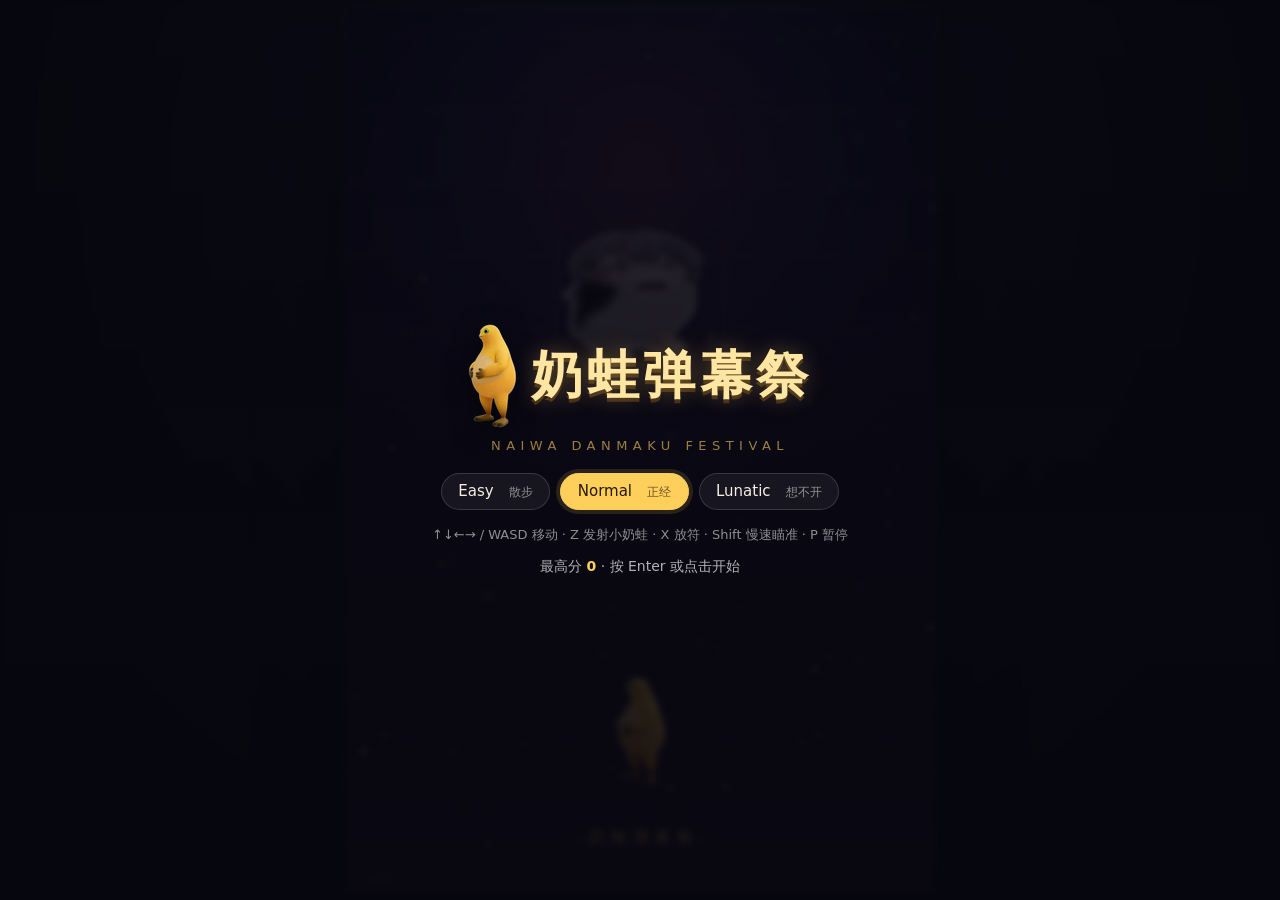
